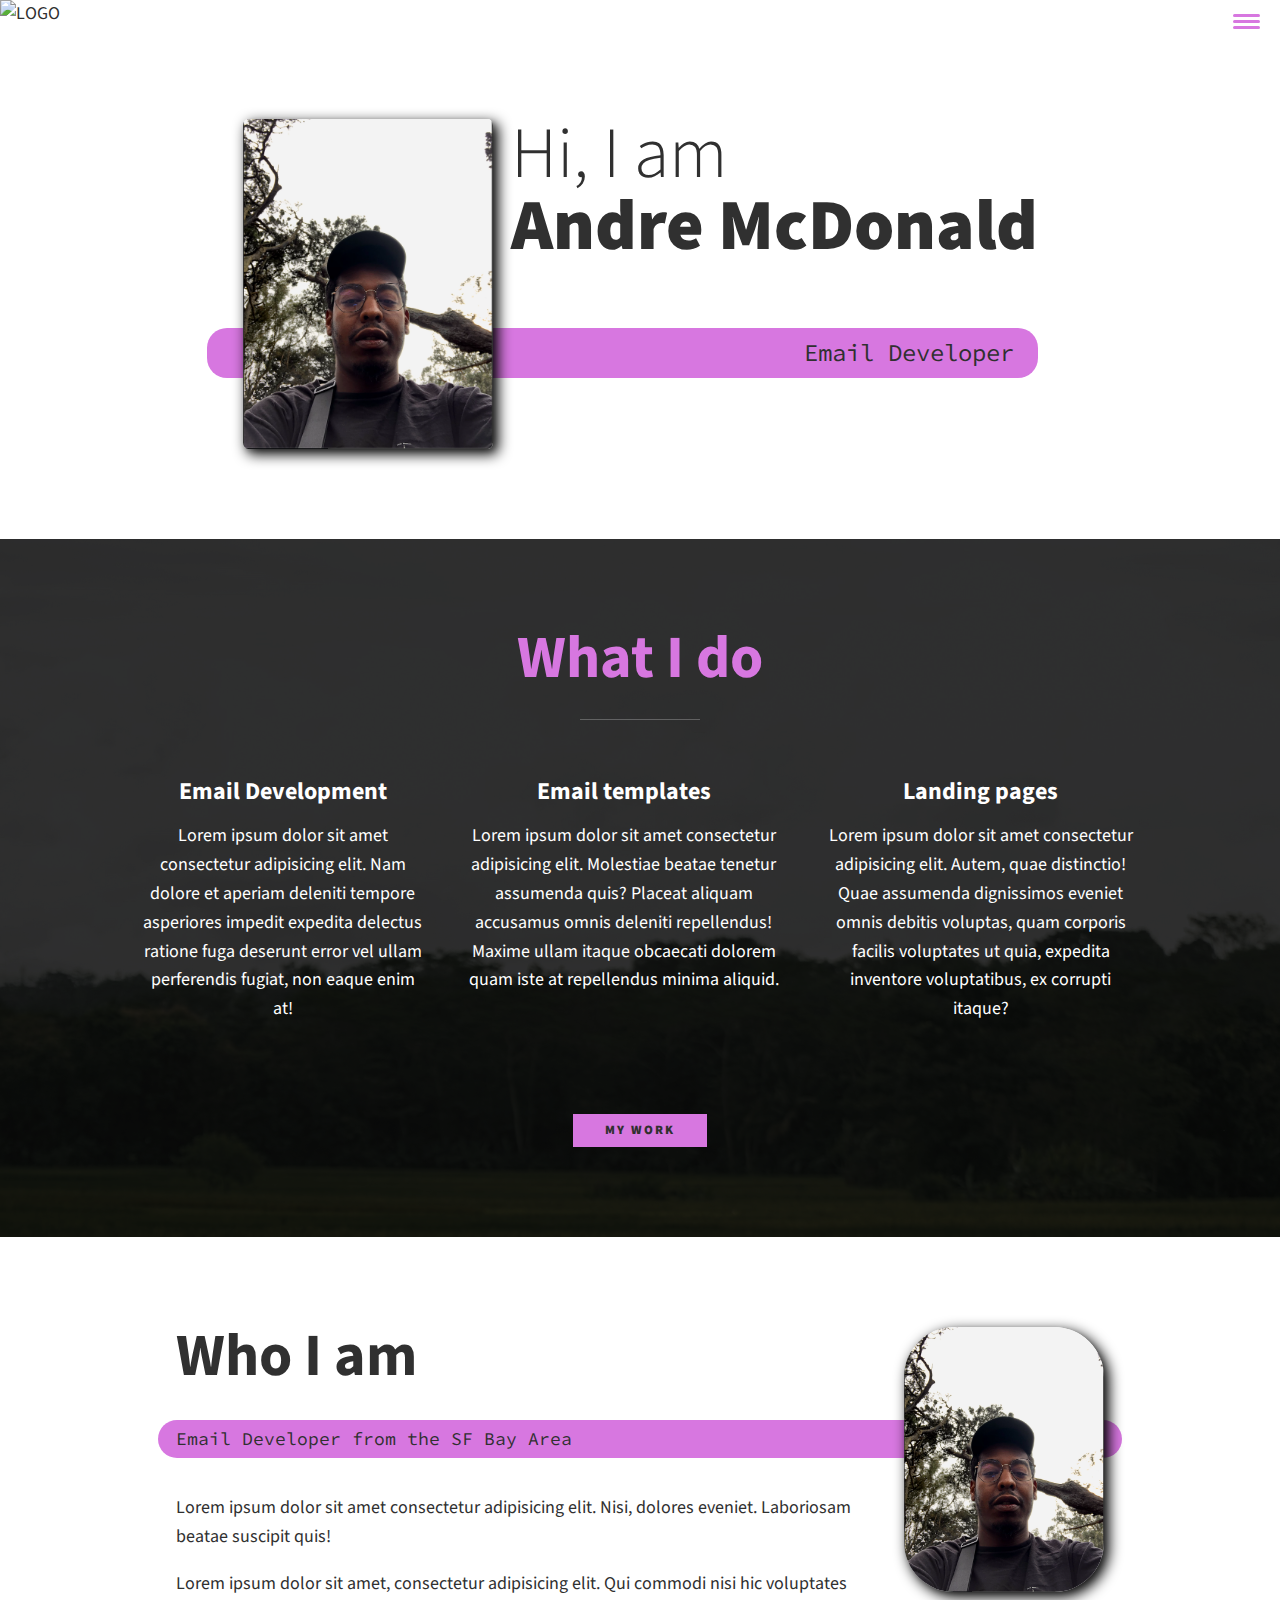
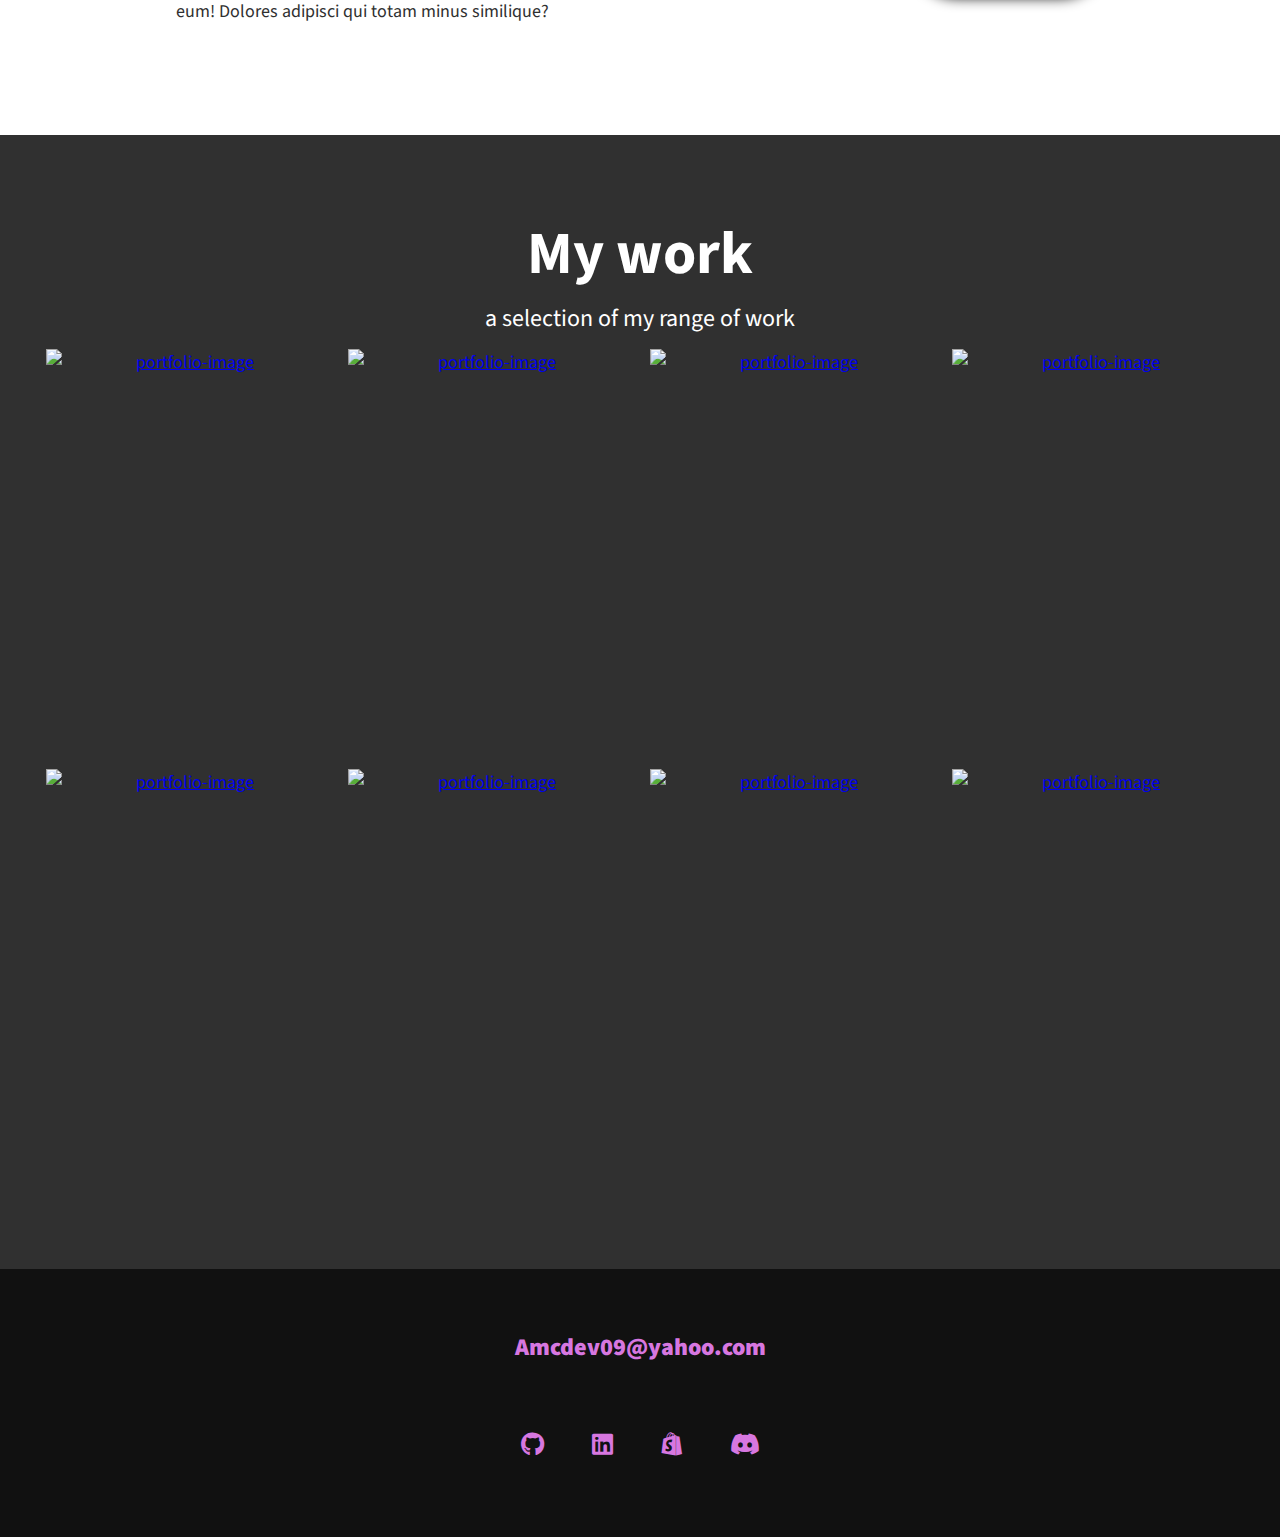
==== index.html @ fedaaffa "first commit" ====
<!DOCTYPE html>
<!DOCTYPE html>
<html lang="en">

<head>
    <meta charset="UTF-8">
    <meta http-equiv="X-UA-Compatible" content="IE=edge">
    <meta name="viewport" content="width=device-width, initial-scale=1.0">
    <title>Andre McDonald Portfolio</title>
    <link rel="stylesheet" href="https://cdnjs.cloudflare.com/ajax/libs/normalize/8.0.1/normalize.min.css">
    <link rel="stylesheet" href="https://cdnjs.cloudflare.com/ajax/libs/font-awesome/6.4.0/css/all.min.css">
    <script src="https://kit.fontawesome.com/a4ab41ef22.js" crossorigin="anonymous"></script>
    <!-- Update with own font -->

    <link href="https://fonts.googleapis.com/css2?family=Source+Code+Pro:wght@300;400;500;600;700;800;900&family=Source+Sans+Pro:wght@300;400;600;700;900&display=swap" rel="stylesheet"> 


    <link rel="stylesheet" href="/css/style.css">

</head>

<body>
    <header>
        <div class="logo">
            <img src="" alt="LOGO">
        </div>
        <button class="nav-toggle" aria-label="toggle navigation">
            <span class="hamburger"></span>
        </button>
        <nav class="nav">
            <ul class="nav__list">
                <li class="nav__item">
                    <a href="#home" class="nav__link">Home</a>
                </li>
                <li class="nav__item">
                    <a href="#services" class="nav__link">My Services</a>
                </li>
                <li class="nav__item">
                    <a href="#about" class="nav__link">About me</a>
                </li>
                <li class="nav__item">
                    <a href="#work" class="nav__link">My Work</a>
                </li>
            </ul>
        </nav>
    </header>
    <!-- Introduction -->
    <section class="intro" id="home">
        <h1 class="section__title section__title--intro">
            Hi, I am <Strong>Andre McDonald</Strong>
        </h1>
        <p class="section__subtitle section__subtitle--intro">Email Developer</p>
        <img src="/img/andre-face.png" alt="Picture of me" class="intro__img">
    </section>

    <!-- my services -->
    <section class="my-services" id="services">
        <h2 class="section__title section__title--services">What I do</h2>
        <div class="services">
            <div class="service">
                <h3>Email Development</h3>
                <p>Lorem ipsum dolor sit amet consectetur adipisicing elit. Nam dolore et aperiam deleniti tempore asperiores impedit expedita delectus ratione fuga deserunt error vel ullam perferendis fugiat, non eaque enim at!</p>
            </div>
            <!-- service -->
            <div class="service">
                <h3>Email templates</h3>
                <p>Lorem ipsum dolor sit amet consectetur adipisicing elit. Molestiae beatae tenetur assumenda quis? Placeat aliquam accusamus omnis deleniti repellendus! Maxime ullam itaque obcaecati dolorem quam iste at repellendus minima aliquid.</p>
            </div>
            <!-- service -->
            <div class="service">
                <h3>Landing pages</h3>
                <p>Lorem ipsum dolor sit amet consectetur adipisicing elit. Autem, quae distinctio! Quae assumenda dignissimos eveniet omnis debitis voluptas, quam corporis facilis voluptates ut quia, expedita inventore voluptatibus, ex corrupti itaque?</p>
            </div>
            <!-- service -->
        </div>
        <!-- services -->
        <a href="#work" class="btn">My Work</a>
    </section>

    <!-- About me -->
    <section class="about-me" id="about">
        <h2 class="section__title section__title--about">Who I am</h2>
        <p class="section__subtitles section__subtitle--about">Email Developer from the SF Bay Area</p>
        <div class="about-me__body">
            <p>Lorem ipsum dolor sit amet consectetur adipisicing elit. Nisi, dolores eveniet. Laboriosam beatae suscipit quis!</p>
            <p>Lorem ipsum dolor sit amet, consectetur adipisicing elit. Qui commodi nisi hic voluptates eum! Dolores adipisci qui totam minus similique?</p>
        </div>
        <img src="/img/andre-face.png" alt="" class="about-me__img">
    </section>

    <!-- My Work -->
    <section class="my-work" id="work">
        <h2 class="section__title">My work</h2>
        <p class="section__subtitle">a selection of my range of work</p>

        <div class="portfolio">
            <!-- portfolio item 01 -->
            <a href="#" class="portfolio__item">
                <img src="https://user-images.githubusercontent.com/107668054/238161931-fa62511d-11ef-455b-a2e3-d92477ac601d.png" alt="portfolio-image" class="portfolio__img">
            </a>
             <!-- portfolio item 02 -->
             <a href="#" class="portfolio__item">
                <img src="https://user-images.githubusercontent.com/107668054/241340140-1a96adab-5f33-41e3-b7b8-8c1183481f44.png" alt="portfolio-image" class="portfolio__img">
            </a>
             <!-- portfolio item 03 -->
             <a href="#" class="portfolio__item">
                <img src="https://user-images.githubusercontent.com/107668054/241118358-e8b439b0-80ab-43d9-848c-2181b7bd9870.png" alt="portfolio-image" class="portfolio__img">
            </a>
             <!-- portfolio item 04 -->
             <a href="#" class="portfolio__item">
                <img src="https://user-images.githubusercontent.com/107668054/238116613-569dbc22-cfeb-4cb1-ad0c-78d59706570e.png" alt="portfolio-image" class="portfolio__img">
            </a>
            <!-- portfolio item 05 -->
            <a href="#" class="portfolio__item">
                <img src="" alt="portfolio-image" class="portfolio__img">
            </a>
            <!-- portfolio item 06 -->
            <a href="#" class="portfolio__item">
                <img src="" alt="portfolio-image" class="portfolio__img">
            </a>
            <!-- portfolio item 07 -->
            <a href="#" class="portfolio__item">
                <img src="" alt="portfolio-image" class="portfolio__img">
            </a>
            <!-- portfolio item 08 -->
            <a href="#" class="portfolio__item">
                <img src="" alt="portfolio-image" class="portfolio__img">
            </a>
        </div>
    </section>
    <!-- Footer -->
    <footer class="footer">
        <!-- email setup -->
    <a href="mailto:Amcdev09@yahoo.com" class="footer__link">Amcdev09@yahoo.com</a>
    <ul class="social-list">
        <li class="social-list__item">
            <a class="social-list__link" href=""><i class="fa-brands fa-github"></i></a>
        </li>
        <li class="social-list__item">
            <a class="social-list__link" href=""><i class="fa-brands fa-linkedin"></i></a>
        </li>
        <li class="social-list__item">
            <a class="social-list__link" href=""><i class="fa-brands fa-shopify"></i></a>
        </li>
        <li class="social-list__item">
            <a class="social-list__link" href="h"><i class="fa-brands fa-discord"></i></a>
        </li>
    </ul>
    </footer>
    <script src="/js/index.js"></script>
</body>

</html>
---- css/style.css ----
*,
*::before,
*::after {
    box-sizing: border-box;
}

/* custom properties, update for own design */
:root {
    --ff-primary: "Source Sans Pro", sans-serif;
    --ff-secondary: "Source Code Pro", monospace;

    --fw-reg: 300;
    --fw-bold: 900;

    --clr-light: #fff;
    --clr-dark: #303030;
    --clr-accent: #d777e0;

    --fs-h1: 3rem;
    --fs-h2: 2.25rem;
    --fs-h3: 1.25rem;
    --fs-body: 1rem;

    --bs: 0.25em 0.25em 0.75em rgba(0, 0, 0.25),
        0.125em 0.125em 0.25em rgba(0, 0, 0, 0.15);
}

@media (min-width: 800px) {
    :root {
        --fs-h1: 4.5rem;
        --fs-h2: 3.75rem;
        --fs-h3: 1.5rem;
        --fs-body: 1.125rem;
    }
}

/* General Styles */

html{
    scroll-behavior: smooth;
}

body {
    background: var(--clr-light);
    color: var(--clr-dark);
    margin: 0;
    font-family: var(--ff-primary);
    font-size: var(--fs-body);
    line-height: 1.6;
}

section {
    padding: 5em 2em;
}

img {
    display: block;
    max-width: 100%;
}

strong {
    font-weight: var(--fw-bold);
}

:focus {
    outline: 3px solid var(--clr-accent);
    outline-offset: 3px;
}

/* buttons */
.btn {
    display: inline-block;
    padding: 0.5em 2.5em;
    background: var(--clr-accent);
    color: var(--clr-dark);
    text-decoration: none;
    cursor: pointer;
    font-size: 0.8rem;
    text-transform: uppercase;
    letter-spacing: 2px;
    font-weight: var(--fw-bold);
    transition: transform 200ms ease-in-out;
}

.btn:hover {
    transform: scale(1.1);
}

/* Typograhy */
h1,
h2,
h3 {
    line-height: 1;
    margin: 0;
}

h1 {
    font-size: var(--fs-h1);
}

h2 {
    font-size: var(--fs-h2);
}

h3 {
    font-size: var(--fs-h3);
}

.section__title {
    margin-bottom: 0.25em;
}

.section__title--intro {
    font-weight: var(--fw-reg);
}

.section__title--intro strong {
    display: block;
}

.section__subtitle {
    margin: 0;
    font-size: var(--fs-h3);
}

.section__subtitle--intro,
.section__subtitle--about {
    background: var(--clr-accent);
    padding: 0.25em 1em;
    font-family: var(--ff-secondary);
    margin-bottom: 1em;
    border-radius: 20px;
}

.section__subtitle--work {
    color: var(--clr-accent);
    font-weight: var(--fw-bold);
    margin-bottom: 2em;
}

/* header */
header {
    display: flex;
    justify-content: space-between;
}

.logo {
    max-width: 100px;
}

.nav {
    position: fixed;
    background: var(--clr-dark);
    color: var(--clr-light);
    top: 0;
    bottom: 0;
    left: 0;
    right: 0;
    z-index: 100;

    transform: translateX(100%);
    transition: transform 250ms cubic-bezier(.5, 0, .5, 1);
}

.nav__list {
    list-style: none;
    display: flex;
    height: 100%;
    flex-direction: column;
    justify-content: space-evenly;
    align-items: center;
    margin: 0;
    padding: 0;
}

.nav__link {
    color: inherit;
    font-weight: var(--fw-bold);
    font-size: var(--fs-h2);
    text-decoration: none;
}

.nav__link:hover {
    color: var(--clr-accent);
}

.nav-toggle {
    padding: .5em;
    background: transparent;
    border: 0;
    cursor: pointer;
    position: absolute;
    right: 1em;
    top: 1em;
    z-index: 1000;
}

.nav-open .nav {
    transform: translateX(0);
}

.nav-open .nav-toggle {
    position: fixed;
}

.nav-open .hamburger {
    transform: rotate(.625turn);
}

.nav-open .hamburger::before {
    transform: rotate(90deg) translateX(-6px);
}

.nav-open .hamburger::after {
    opacity: 0;
}

.hamburger {

    display: block;
    position: relative;
}

.hamburger,
.hamburger::before,
.hamburger::after {
    background: var(--clr-accent);
    width: 2em;
    height: 3px;
    border-radius: 1em;
    transition: transform 250ms ease-in-out;
}

.hamburger::before,
.hamburger::after {
    content: '';
    position: absolute;
    left: 0;
    right: 0;

}

.hamburger::before {
    top: 6px;
}

.hamburger::after {
    bottom: 6px;
}

/* intro section */

.intro {
    position: relative;
}

.intro__img {
    border-radius: 2%;
    box-shadow: var(--bs);
}

@media (min-width: 600px) {
    .intro {
        display: grid;
        width: min-content;
        margin: 0 auto;
        grid-column-gap: 1em;
        grid-template-areas:
            "img title"
            "img subtitle";
        grid-template-columns: min-content max-content;
    }

    .intro__img {
        grid-area: img;
        min-width: 250px;
        border-radius: 2%;
        position: relative;
        z-index: 2;
    }

    .section__subtitle--intro {
        align-self: start;
        grid-column: -1/1;
        grid-row: 2;
        text-align: right;
        position: relative;
        left: -1.5em;
        width: calc(100% + 1.5em);
    }
}

/* My services section */
.my-services {
    background-color: var(--clr-dark);
    background-image: url(/img/pexels-el-jusuf-16572725.jpg);
    background-size: cover;
    background-blend-mode: multiply;
    color: var(--clr-light);
    text-align: center;
}

.section__title--services {
    color: var(--clr-accent);
    position: relative;
}

.section__title--services::after {
    content: "";
    display: block;
    width: 2em;
    height: 1px;
    margin: 0.5em auto 1em;
    background: var(--clr-light);
    opacity: 0.25;
}

.services {
    margin-bottom: 4em;
}

.service {
    max-width: 500px;
    margin: 0 auto;
}

@media (min-width: 800px) {
    .services {
        display: flex;
        max-width: 1000px;
        margin-left: auto;
        margin-right: auto;
    }

    .service+.service {
        margin-left: 2em;
    }
}

.about-me {
    max-width: 1000px;
    margin: 0 auto;
}

.about-me__img {
    border-radius: 50px;
    box-shadow: var(--bs);
}

@media (min-width: 600px) {
    .about-me {
        display: grid;
        grid-template-columns: 1fr 200px;
        grid-template-areas:
            "title img"
            "subtitle img"
            "text img";
        grid-column-gap: 2em;
    }

    .section__title--about {
        grid-area: title;
    }

    .section__subtitle--about {
        grid-column: 1/-1;
        grid-row: 2;
        position: relative;
        left: -1em;
        width: calc(100% + 2em);
        padding-left: 1em;
        padding-right: calc(200px + 4em);
    }

    .about-me__img {
        grid-area: img;
        position: relative;
        z-index: 2;
    }
}

/* My Work */

.my-work {
    background-color: var(--clr-dark);
    color: var(--clr-light);
    text-align: center;
}

.portfolio {
    display: grid;
    grid-template-columns: repeat(auto-fit, minmax(300px, 1fr));
}

.portfolio__item {
    /* background-color: var(--clr-accent); */
    overflow: hidden;
    padding: 10px;
}

.portfolio__img {
    transition:
        transform 750ms cubic-bezier(.5, 0, .5, 1),
        opacity 250ms linear;
    height: 400px;
    width: 300px;
    object-fit: cover;
}

.portfolio__item:focus {
    position: relative;
    z-index: 2;
}

.portfolio__img:hover,
.portfolio__item:focus .portfolio__img {
    transform: scale(1.2);
    opacity: .5;
}


/* footer */
.footer {
    background: #111;
    color: var(--clr-accent);
    text-align: center;
    padding: 2.5em 0;
    font-size: var(--fs-h3);
}

.footer a {
    color: inherit;
    text-decoration: none;
}

.footer__link {

    font-weight: var(--fw-bold);
}

.footer__link:hover,
.social-list__link:hover {
    opacity: .7;
}

.footer__link:hover {
    text-decoration: underline;
}

.social-list {
    list-style: none;
    display: flex;
    justify-content: center;
    margin: 2em 0 0;
    padding: 0;
}

.social-list__item {
    margin: 0.5em;
}

.social-list__link {
    padding: .5em;
}

/* Individual portfolio item styles */
.portfolio-item-individual__img{
    height: 400px;
    width: 300px;
    object-fit: cover;
    margin: 10px;
    border-radius: 10px;
}


.portfolio-item-individual {
    padding: 0 2em 2em;
    max-width: 1000px;
    margin: 0 auto;

}
.portfolio-item-individual p {
    max-width:600px;
    margin-left: auto;
    margin-right: auto;
}
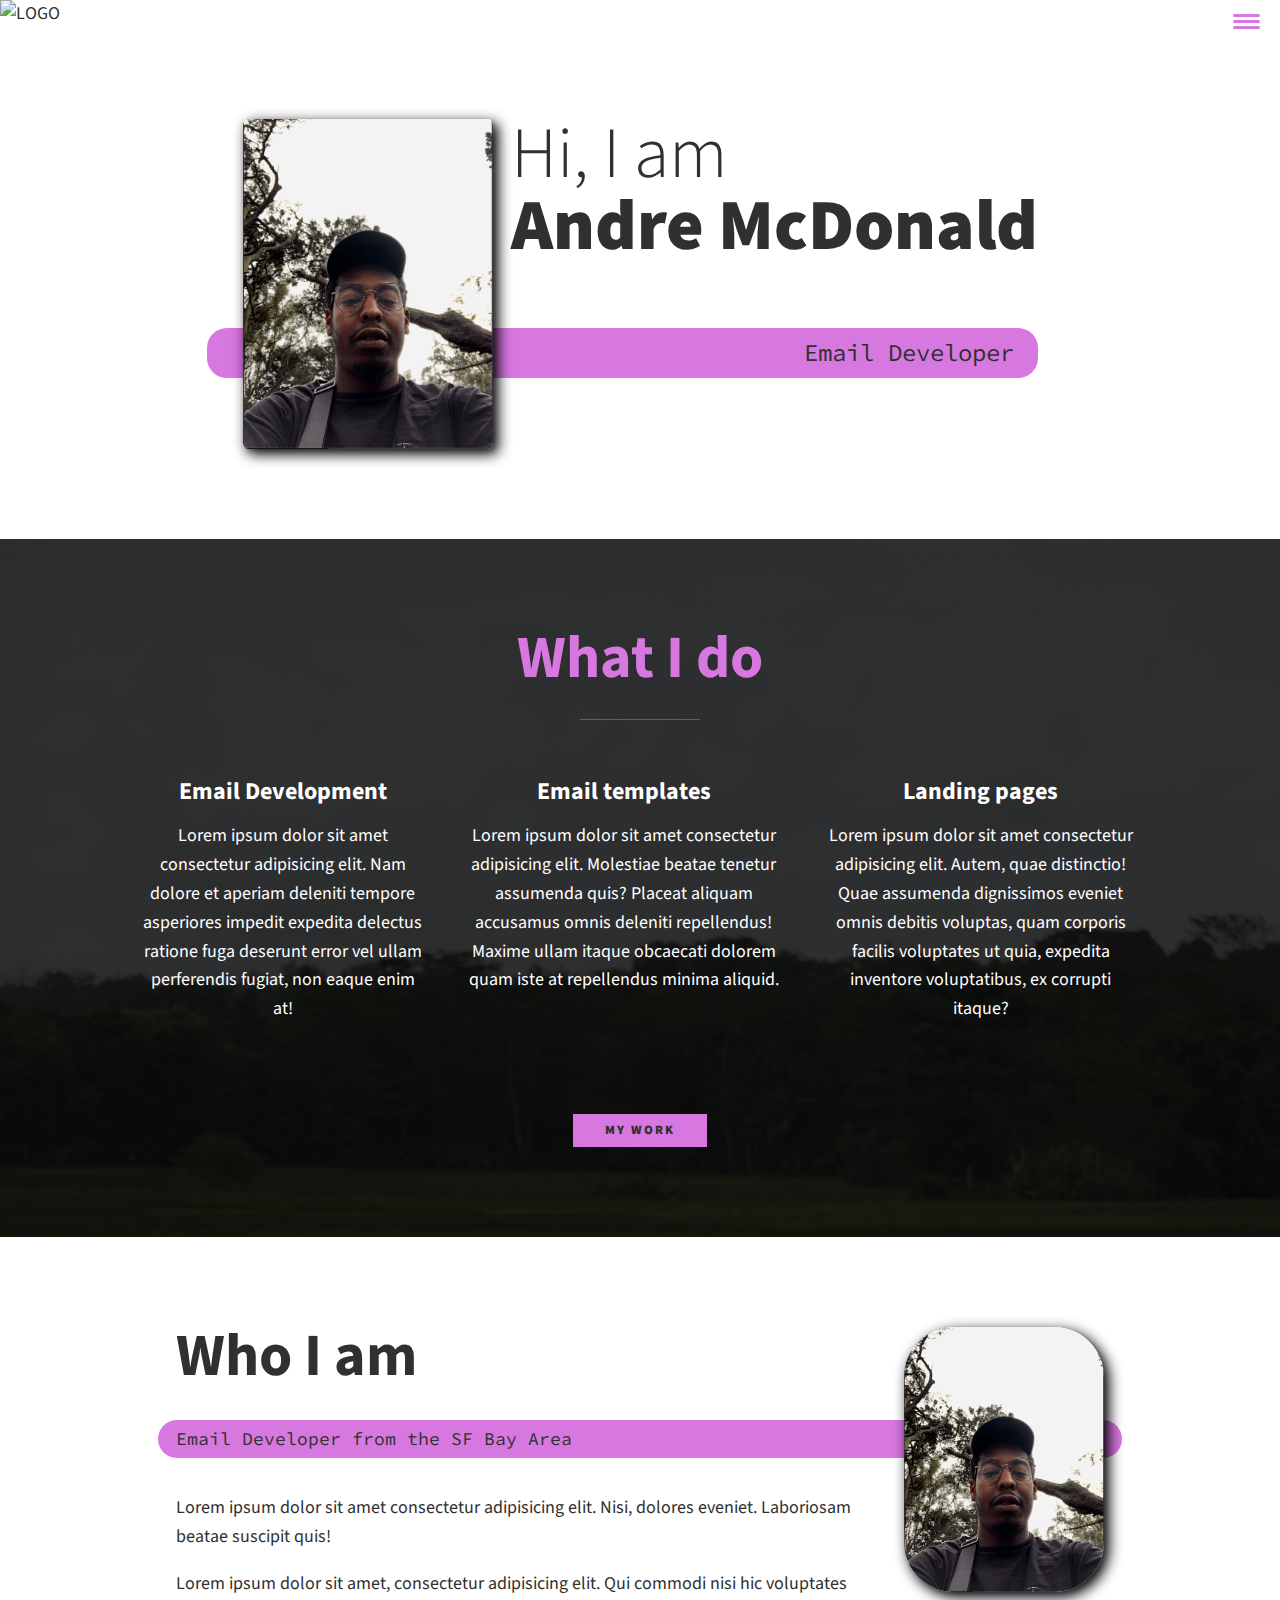
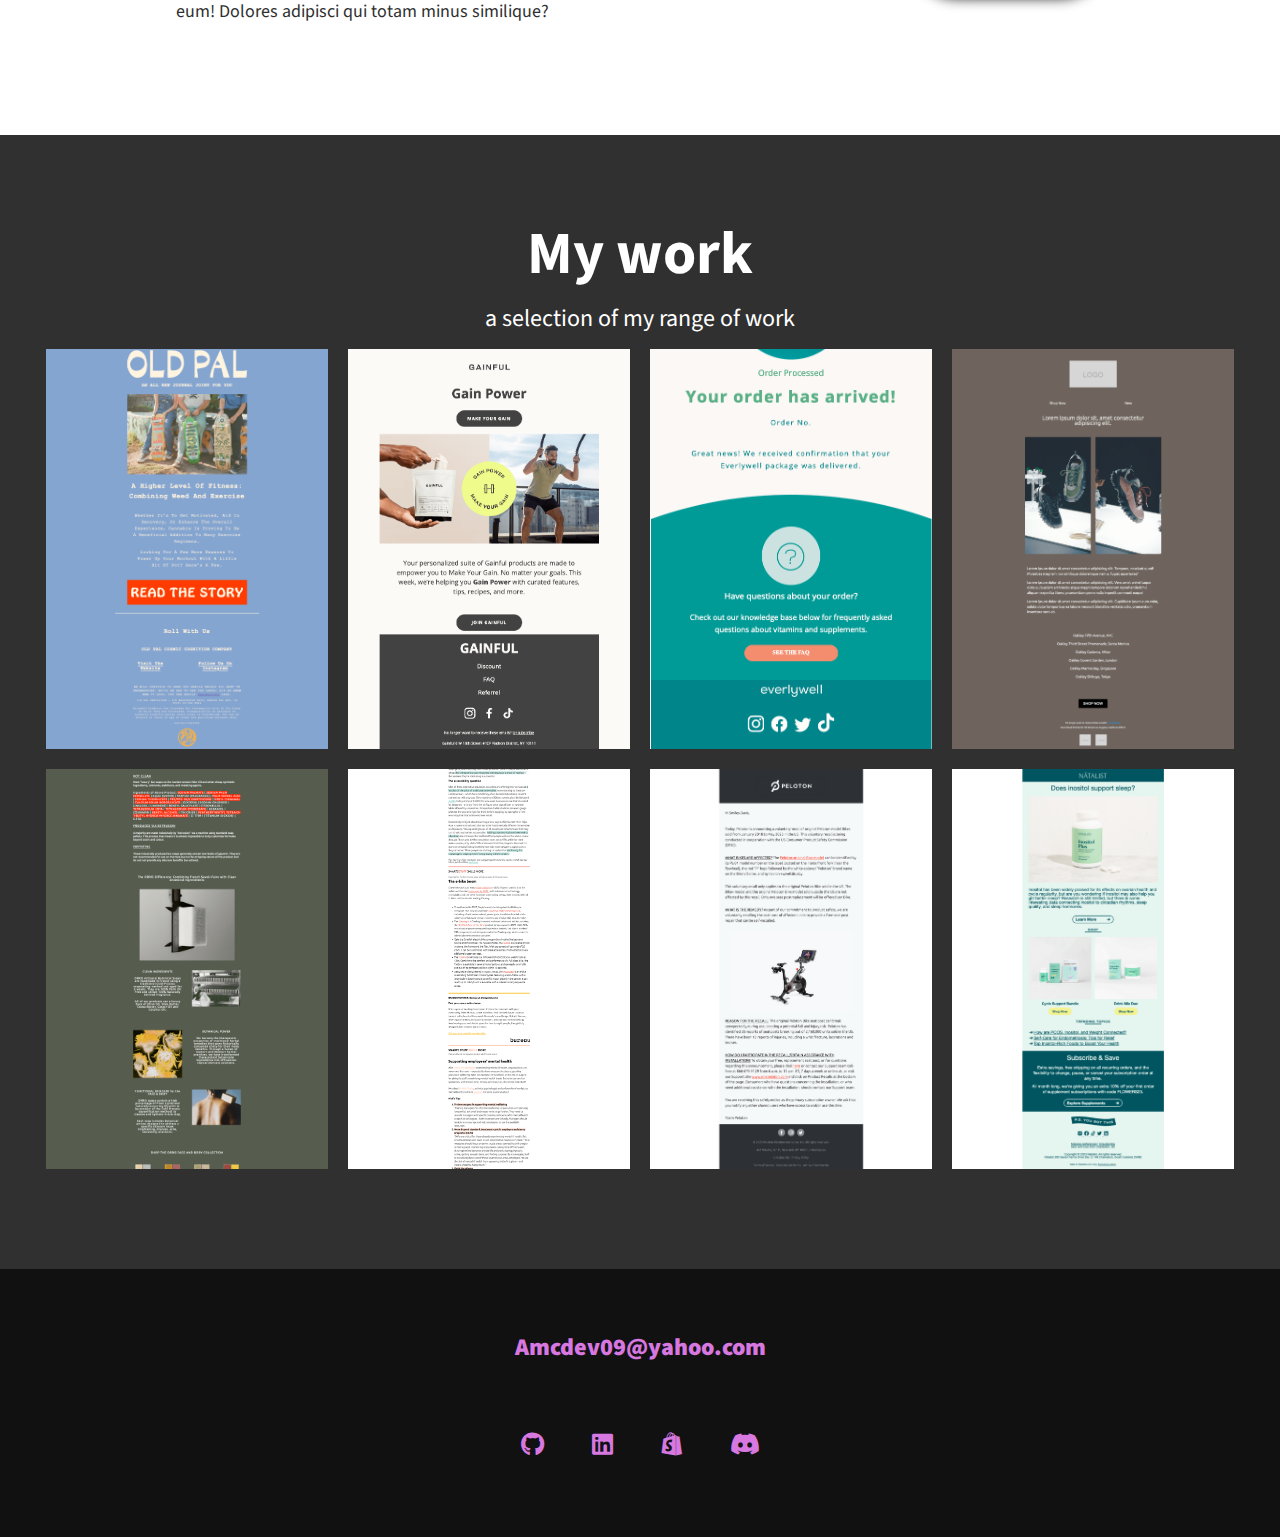
==== commit f554106a: "compressed images" ====
--- a/index.html
+++ b/index.html
@@ -95,36 +95,36 @@
 
         <div class="portfolio">
             <!-- portfolio item 01 -->
-            <a href="#" class="portfolio__item">
-                <img src="https://user-images.githubusercontent.com/107668054/238161931-fa62511d-11ef-455b-a2e3-d92477ac601d.png" alt="portfolio-image" class="portfolio__img">
+            <a href="/portfolio_items/old_pal.html" class="portfolio__item">
+                <img src="/img/old_pal_img.png" alt="portfolio-image" title="Old Pal" class="portfolio__img">
             </a>
              <!-- portfolio item 02 -->
-             <a href="#" class="portfolio__item">
-                <img src="https://user-images.githubusercontent.com/107668054/241340140-1a96adab-5f33-41e3-b7b8-8c1183481f44.png" alt="portfolio-image" class="portfolio__img">
+             <a href="/portfolio_items/gainful.html" class="portfolio__item">
+                <img src="/img/gainful_img.png" alt="portfolio-image" class="portfolio__img">
             </a>
              <!-- portfolio item 03 -->
-             <a href="#" class="portfolio__item">
-                <img src="https://user-images.githubusercontent.com/107668054/241118358-e8b439b0-80ab-43d9-848c-2181b7bd9870.png" alt="portfolio-image" class="portfolio__img">
+             <a href="/portfolio_items/everlywell.html" class="portfolio__item">
+                <img src="/img/everly_well_img.png" alt="portfolio-image" class="portfolio__img">
             </a>
              <!-- portfolio item 04 -->
-             <a href="#" class="portfolio__item">
-                <img src="https://user-images.githubusercontent.com/107668054/238116613-569dbc22-cfeb-4cb1-ad0c-78d59706570e.png" alt="portfolio-image" class="portfolio__img">
+             <a href="/portfolio_items/oakley.html" class="portfolio__item">
+                <img src="/img/oakley_img.png" alt="portfolio-image" class="portfolio__img">
             </a>
             <!-- portfolio item 05 -->
-            <a href="#" class="portfolio__item">
-                <img src="" alt="portfolio-image" class="portfolio__img">
+            <a href="/portfolio_items/orris.html" class="portfolio__item">
+                <img src="/img/orris_img.png" alt="portfolio-image" class="portfolio__img">
             </a>
             <!-- portfolio item 06 -->
-            <a href="#" class="portfolio__item">
-                <img src="" alt="portfolio-image" class="portfolio__img">
+            <a href="/portfolio_items/courier.html" class="portfolio__item">
+                <img src="/img/courier_img.png" alt="portfolio-image" class="portfolio__img">
             </a>
             <!-- portfolio item 07 -->
-            <a href="#" class="portfolio__item">
-                <img src="" alt="portfolio-image" class="portfolio__img">
+            <a href="/portfolio_items/peloton.html" class="portfolio__item">
+                <img src="/img/peloton_img.png" alt="portfolio-image" class="portfolio__img">
             </a>
             <!-- portfolio item 08 -->
-            <a href="#" class="portfolio__item">
-                <img src="" alt="portfolio-image" class="portfolio__img">
+            <a href="/portfolio_items/natalist.html" class="portfolio__item">
+                <img src="/img/natalist_img.png" alt="portfolio-image" class="portfolio__img">
             </a>
         </div>
     </section>
--- a/css/style.css
+++ b/css/style.css
@@ -390,6 +390,7 @@
 .portfolio {
     display: grid;
     grid-template-columns: repeat(auto-fit, minmax(300px, 1fr));
+    
 }
 
 .portfolio__item {
